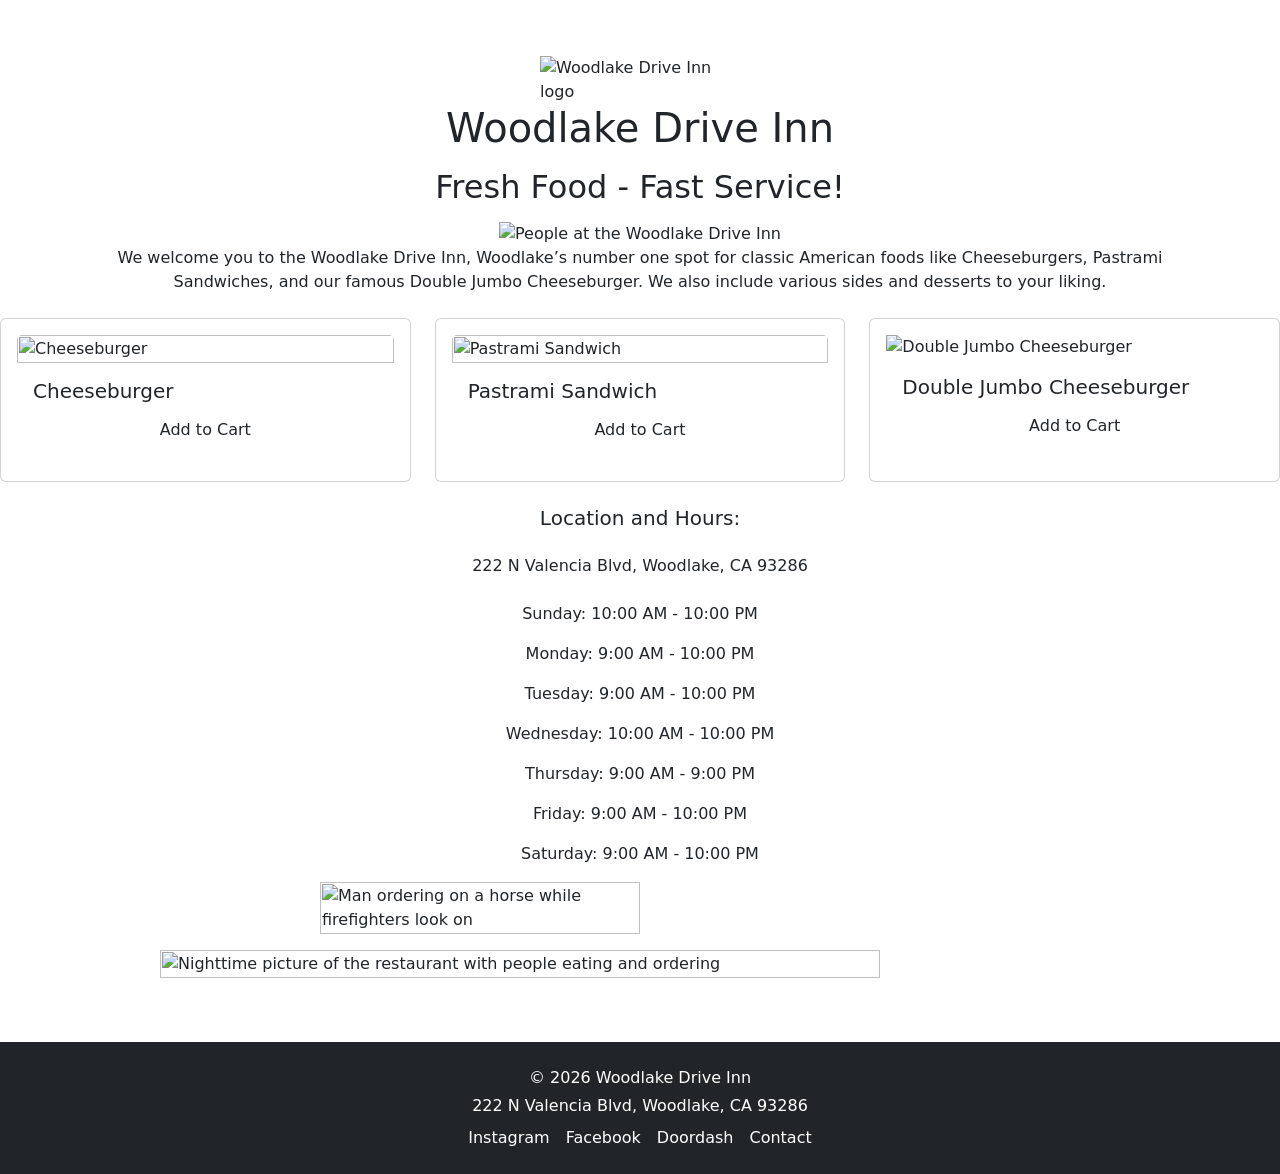
==== index.html @ 05c45b43 "Add Files via Upload" ====
<html lang="en">
<head>
    <meta charset="UTF-8">
    <meta name="viewport" content="width=device-width, initial-scale=1.0">
    <title>Woodlake Drive Inn Homepage</title>
    <link href="https://cdn.jsdelivr.net/npm/bootstrap@5.3.3/dist/css/bootstrap.min.css" rel="stylesheet">
    <script src="https://cdn.jsdelivr.net/npm/bootstrap@5.3.3/dist/js/bootstrap.bundle.min.js"></script>
  
   <script>
  document.querySelectorAll(".custom-btn").forEach(function(button) {
    button.addEventListener("click", function(event) {
      event.preventDefault();
      alert("Item added to cart!");
    });
  });
</script>
  
</head>
<body>
    <nav class="navbar navbar-expand-lg navbar-dark custom-nav">
        <div class="container-fluid">
            <a class="navbar-brand" href="#">Woodlake Drive Inn</a>
            <button class="navbar-toggler" type="button" data-bs-toggle="collapse" data-bs-target="#navbarNav">
                <span class="navbar-toggler-icon"></span>
            </button>
            <div class="collapse navbar-collapse" id="navbarNav">
                <ul class="navbar-nav ms-auto text-center">
                    <li class="nav-item">
                        <a class="nav-link" href="https://codepen.io/dsor2829/pen/bNwyqYM" target="_top">Homepage</a>
                    </li>
                    <li class="nav-item">
                        <a class="nav-link" href="https://codepen.io/dsor2829/pen/NPRVJaR" target="_top">About</a>
                    </li>
                    <li class="nav-item">
                        <a class="nav-link" href="https://codepen.io/dsor2829/pen/WbGqdOd" target="_top">Menu</a>
                    </li>
                    <li class="nav-item">
                        <a class="nav-link" href="https://codepen.io/dsor2829/pen/azmeOKB" target="_top">Contact</a>
                    </li>
                </ul>
            </div>
        </div>
    </nav>

    <header>
        <div class="d-flex justify-content-center">
            <img src="https://i.postimg.cc/Qtz8GbBs/IMG-3479.jpg" class="img-fluid" style="max-width: 200px;" alt="Woodlake Drive Inn logo">
        </div>
        <div class="container">
            <h1 class="text-center title mb-3">Woodlake Drive Inn</h1>
            <h2 class="text-center title mb-3">Fresh Food - Fast Service!</h2>
            <div class="d-flex justify-content-center">
                <img src="https://img.p.mapq.st/?url=https%3A%2F%2Fs3-media0.fl.yelpcdn.com%2Fbphoto%2FOnA_fVxr8tZRscwku1t-7A%2Fl.jpg&w=3840&q=75" class="img-fluid" alt="People at the Woodlake Drive Inn">
            </div>
            <p class="text-center intro mb-4">We welcome you to the Woodlake Drive Inn, Woodlake’s number one spot for classic American foods like Cheeseburgers, Pastrami Sandwiches, and our famous Double Jumbo Cheeseburger. We also include various sides and desserts to your liking.</p>
        </div>
    </header>

    <main>
        <div class="row">
            <div class="col-md-4 mb-4">
                <div class="card h-100 p-3">
                    <img src="https://images.pexels.com/photos/14709732/pexels-photo-14709732.jpeg?_gl=1*ji3bkt*_ga*OTI4MTMyMDUuMTc1NjQzNDcyMQ..*_ga_8JE65Q40S6*czE3NzcxNzk0MDMkbzYkZzEkdDE3NzcxNzk0MDckajU2JGwwJGgw" class="card-img-top" alt="Cheeseburger">
                    <div class="card-body">
                        <h5 class="card-title">Cheeseburger</h5>
                        <a href="#" class="btn custom-btn w-100">Add to Cart</a>
                    </div>
                </div>
            </div>
            <div class="col-md-4 mb-4">
                <div class="card h-100 p-3">
                    <img src="https://lh3.googleusercontent.com/gps-cs-s/APNQkAEDbWRzdRw88tlWXIIUAgD6nmYWZzxxOpsS__Xj8s-1XSK4YJ6Xn-HkDJFaTqY8hGySN_1l9vkNMyyOi7B-Hrk3O-BohiX4NkhnmMzo6VrFHKtcj1kHhDX1-uHtS2G4Lucsp8_Rog=s1360-w1360-h1020-rw" class="card-img-top" alt="Pastrami Sandwich">
                    <div class="card-body">
                        <h5 class="card-title">Pastrami Sandwich</h5>
                        <a href="#" class="btn custom-btn w-100">Add to Cart</a>
                    </div>
                </div>
            </div>
            <div class="col-md-4 mb-4">
                <div class="card h-100 p-3">
                    <img src="https://lh3.googleusercontent.com/gps-cs-s/APNQkAFcCEiRDYB6185LPVn9vlv_KAk55P96xJWqvk42FsCVnpW-6ZvcK2GmLlcQb9eF0sDUcIitbQEe2QIjKrkqFUX9OJ_e_IjwjYVULR1MiAPpqPZZiAByL42lurvo6nKn55OzAtyg=s1360-w1360-h1020-rw" alt="Double Jumbo Cheeseburger">
                    <div class="card-body">
                        <h5 class="card-title">Double Jumbo Cheeseburger</h5>
                        <a href="#" class="btn custom-btn w-100">Add to Cart</a>
                    </div>
                </div>
            </div>
        </div>
        <h5 class="text-center intro mb-4">Location and Hours:</h5>
        <p class="text-center intro mb-4">222 N Valencia Blvd, Woodlake, CA 93286</p>
        <p class="text-center intro mb-3">Sunday: 10:00 AM - 10:00 PM</p>
        <p class="text-center intro mb-3">Monday: 9:00 AM - 10:00 PM</p>
        <p class="text-center intro mb-3">Tuesday: 9:00 AM - 10:00 PM</p>
        <p class="text-center intro mb-3">Wednesday: 10:00 AM - 10:00 PM</p>
        <p class="text-center intro mb-3">Thursday: 9:00 AM - 9:00 PM</p>
        <p class="text-center intro mb-3">Friday: 9:00 AM - 10:00 PM</p>
        <p class="text-center intro mb-3">Saturday: 9:00 AM - 10:00 PM</p>
    </main>

    <div class="d-flex justify-content-center">
        <img src="https://i.postimg.cc/7htJSW-3m/woodlake-drive-inn-firefighters-eating-horse-on-side.jpg" class="card-img-top w-50 mb-3" alt="Man ordering on a horse while firefighters look on">
    </div>

    <div class="d-flex justify-content-center">
        <img src="https://i.postimg.cc/zD7CJdg5/IMG-2518.jpg" class="card-img-top w-75 mb-3" alt="Nighttime picture of the restaurant with people eating and ordering">
    </div>

    <footer class="bg-dark text-white text-center py-4 mt-5">
        <div class="container">
            <p class="mb-1">&copy; 2026 Woodlake Drive Inn</p>
            <p class="mb-2">222 N Valencia Blvd, Woodlake, CA 93286</p>
            <div class="d-flex justify-content-center gap-3">
                <a href="https://www.instagram.com/woodlakedrivein/?hl=en" target="_blank" class="text-white text-decoration-none">Instagram</a>
                <a href="https://www.facebook.com/woodlakedriveinofficial/" target="_blank" class="text-white text-decoration-none">Facebook</a>
                <a href="https://www.doordash.com/home" target="_blank" class="text-white text-decoration-none">Doordash</a>
                <a href="tel:+15595648439" target="_blank" class="text-white text-decoration-none">Contact</a>
            </div>
        </div>
    </footer>
</body>
</html>
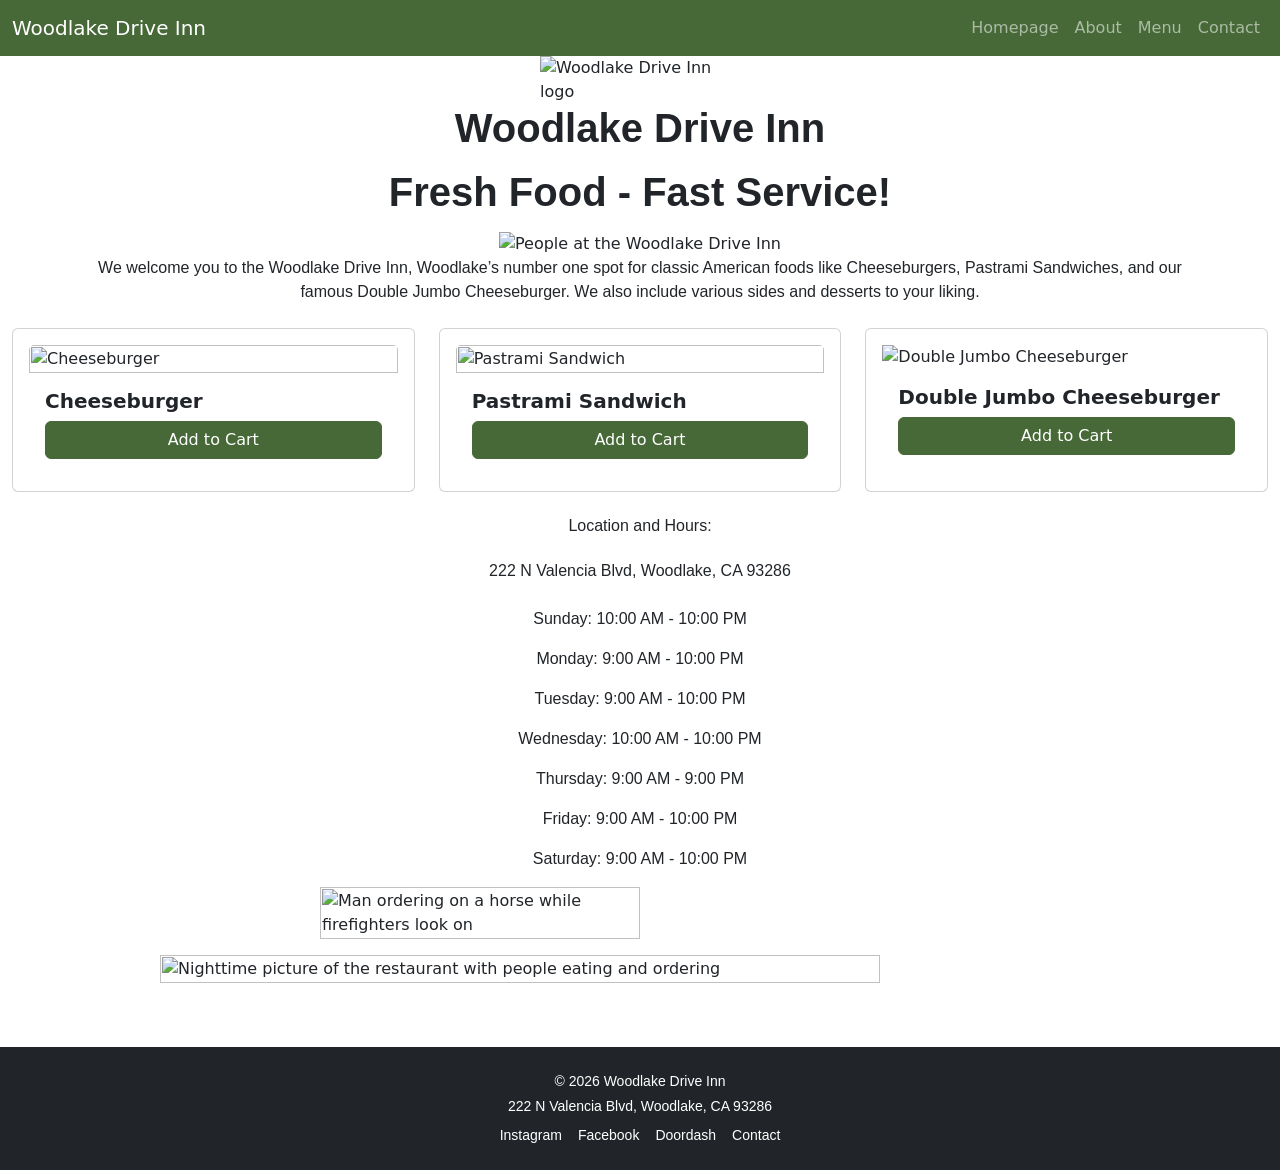
==== commit 1827612d: "Update index.html To connect the HTML with the CSS" ====
--- a/index.html
+++ b/index.html
@@ -3,18 +3,9 @@
     <meta charset="UTF-8">
     <meta name="viewport" content="width=device-width, initial-scale=1.0">
     <title>Woodlake Drive Inn Homepage</title>
-    <link href="https://cdn.jsdelivr.net/npm/bootstrap@5.3.3/dist/css/bootstrap.min.css" rel="stylesheet">
-    <script src="https://cdn.jsdelivr.net/npm/bootstrap@5.3.3/dist/js/bootstrap.bundle.min.js"></script>
-  
-   <script>
-  document.querySelectorAll(".custom-btn").forEach(function(button) {
-    button.addEventListener("click", function(event) {
-      event.preventDefault();
-      alert("Item added to cart!");
-    });
-  });
-</script>
-  
+    <link href="https://cdn.jsdelivr.net/npm/bootstrap@5.3.3/dist/css/bootstrap.min.css" rel="stylesheet"> 
+    <link rel="stylesheet" href="index.css">
+    <script src="https://cdn.jsdelivr.net/npm/bootstrap@5.3.3/dist/js/bootstrap.bundle.min.js"></script>  
 </head>
 <body>
     <nav class="navbar navbar-expand-lg navbar-dark custom-nav">
@@ -118,4 +109,4 @@
         </div>
     </footer>
 </body>
-</html>+</html>
--- a/index.css
+++ b/index.css
@@ -0,0 +1,107 @@
+
+.navbar,
+footer {
+  width: 100%;
+}
+
+.title {
+  font-family: 'Outfit', sans-serif;
+  font-size: 40px;
+  font-weight: 700;
+}
+
+.intro {
+  font-family: 'Public Sans', sans-serif;
+  font-size: 16px;
+  font-weight: 400;
+}
+
+.card-text {
+  font-size: 14px;
+  font-weight: 400;
+}
+
+.card-title {
+  font-weight: 600;
+}
+
+.custom-nav {
+  background-color: #466937;
+}
+
+.btn.custom-btn {
+  background-color: #466937;
+  border-color: #466937;
+  color: white;
+  transition: all 0.3s ease;
+}
+
+.btn.custom-btn:hover {
+  background-color: #35552a;
+  border-color: #35552a;
+  transform: scale(1.03);
+}
+
+.nav-link {
+  transition: all 0.3s ease;
+}
+
+.nav-link:hover {
+  color: #f7d774 !important;
+  text-decoration: underline;
+}
+
+.card {
+  transition: all 0.3s ease;
+}
+
+.card:hover {
+  transform: translateY(-5px);
+  box-shadow: 0 8px 18px rgba(0, 0, 0, 0.2);
+}
+
+footer {
+  font-family: 'Public Sans', sans-serif;
+  font-size: 14px;
+  font-weight: 400;
+}
+
+footer a {
+  transition: color 0.3s ease;
+}
+
+footer a:hover {
+  color: #f7d774 !important;
+}
+
+.row {
+  padding-left: 12px;
+  padding-right: 12px;
+}
+
+img {
+  max-width: 100%;
+  height: auto;
+}
+
+@media (max-width: 576px) {
+  .title {
+    font-size: 32px;
+  }
+
+  .intro {
+    font-size: 15px;
+  }
+
+  .card {
+    margin-bottom: 20px;
+  }
+}
+
+footer a {
+  transition: color 0.3s ease;
+}
+
+footer a:hover {
+  color: #f7d774 !important;
+}
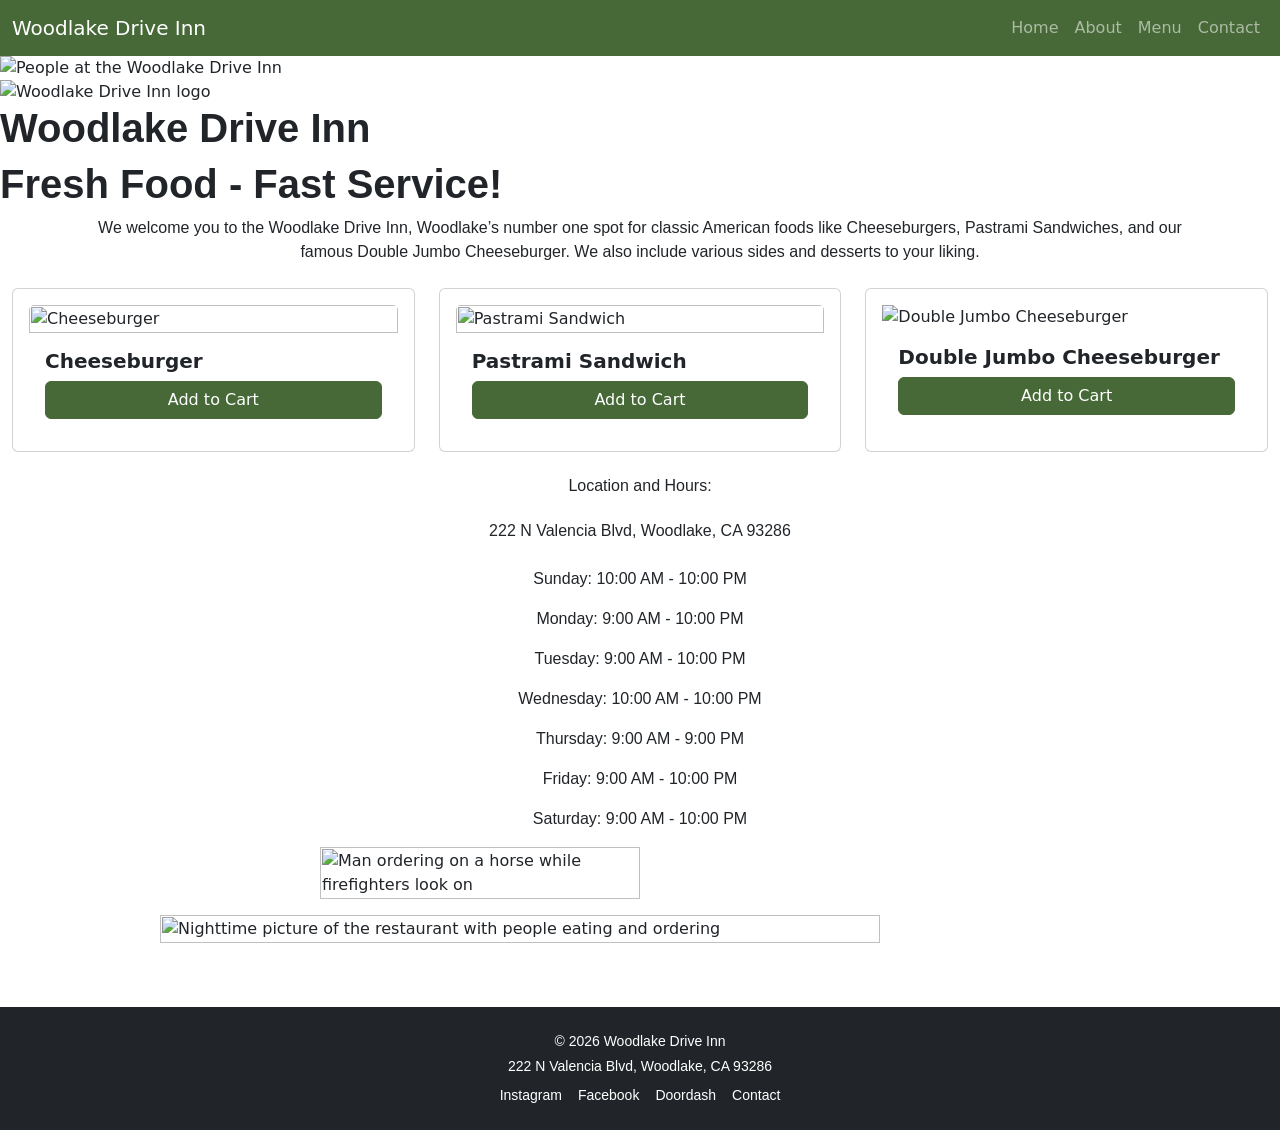
==== commit 4bbfd9c7: "Update index.html" ====
--- a/index.html
+++ b/index.html
@@ -4,8 +4,8 @@
     <meta name="viewport" content="width=device-width, initial-scale=1.0">
     <title>Woodlake Drive Inn Homepage</title>
     <link href="https://cdn.jsdelivr.net/npm/bootstrap@5.3.3/dist/css/bootstrap.min.css" rel="stylesheet"> 
-    <link rel="stylesheet" href="index.css">
     <script src="https://cdn.jsdelivr.net/npm/bootstrap@5.3.3/dist/js/bootstrap.bundle.min.js"></script>  
+        <link rel="stylesheet" href="index.css">
 </head>
 <body>
     <nav class="navbar navbar-expand-lg navbar-dark custom-nav">
@@ -15,37 +15,41 @@
                 <span class="navbar-toggler-icon"></span>
             </button>
             <div class="collapse navbar-collapse" id="navbarNav">
-                <ul class="navbar-nav ms-auto text-center">
+                 <ul class="navbar-nav ms-auto text-center">
                     <li class="nav-item">
-                        <a class="nav-link" href="https://codepen.io/dsor2829/pen/bNwyqYM" target="_top">Homepage</a>
+                        <a class="nav-link" href="index.html" target="_top">Home</a>
                     </li>
                     <li class="nav-item">
-                        <a class="nav-link" href="https://codepen.io/dsor2829/pen/NPRVJaR" target="_top">About</a>
+                        <a class="nav-link" href="about.html" target="_top">About</a>
                     </li>
                     <li class="nav-item">
-                        <a class="nav-link" href="https://codepen.io/dsor2829/pen/WbGqdOd" target="_top">Menu</a>
+                        <a class="nav-link" href="menu.html" target="_top">Menu</a>
                     </li>
                     <li class="nav-item">
-                        <a class="nav-link" href="https://codepen.io/dsor2829/pen/azmeOKB" target="_top">Contact</a>
+                        <a class="nav-link" href="contact.html" target="_top">Contact</a>
                     </li>
                 </ul>
             </div>
         </div>
     </nav>
-
-    <header>
-        <div class="d-flex justify-content-center">
-            <img src="https://i.postimg.cc/Qtz8GbBs/IMG-3479.jpg" class="img-fluid" style="max-width: 200px;" alt="Woodlake Drive Inn logo">
-        </div>
-        <div class="container">
-            <h1 class="text-center title mb-3">Woodlake Drive Inn</h1>
-            <h2 class="text-center title mb-3">Fresh Food - Fast Service!</h2>
-            <div class="d-flex justify-content-center">
-                <img src="https://img.p.mapq.st/?url=https%3A%2F%2Fs3-media0.fl.yelpcdn.com%2Fbphoto%2FOnA_fVxr8tZRscwku1t-7A%2Fl.jpg&w=3840&q=75" class="img-fluid" alt="People at the Woodlake Drive Inn">
-            </div>
-            <p class="text-center intro mb-4">We welcome you to the Woodlake Drive Inn, Woodlake’s number one spot for classic American foods like Cheeseburgers, Pastrami Sandwiches, and our famous Double Jumbo Cheeseburger. We also include various sides and desserts to your liking.</p>
-        </div>
-    </header>
+    
+    <header class="hero">
+    <img src="https://img.p.mapq.st/?url=https%3A%2F%2Fs3-media0.fl.yelpcdn.com%2Fbphoto%2FOnA_fVxr8tZRscwku1t-7A%2Fl.jpg&w=3840&q=75"
+         class="hero-img"
+         alt="People at the Woodlake Drive Inn">
+    <div class="hero-overlay">
+        <img src="https://i.postimg.cc/Qtz8GbBs/IMG-3479.jpg"
+             class="hero-logo"
+             alt="Woodlake Drive Inn logo">
+        <h1 class="title">Woodlake Drive Inn</h1>
+        <h2 class="title">Fresh Food - Fast Service!</h2>
+    </div>
+</header>
+<div class="container">
+    <p class="text-center intro mb-4">
+        We welcome you to the Woodlake Drive Inn, Woodlake’s number one spot for classic American foods like Cheeseburgers, Pastrami Sandwiches, and our famous Double Jumbo Cheeseburger. We also include various sides and desserts to your liking.
+    </p>
+</div>
 
     <main>
         <div class="row">
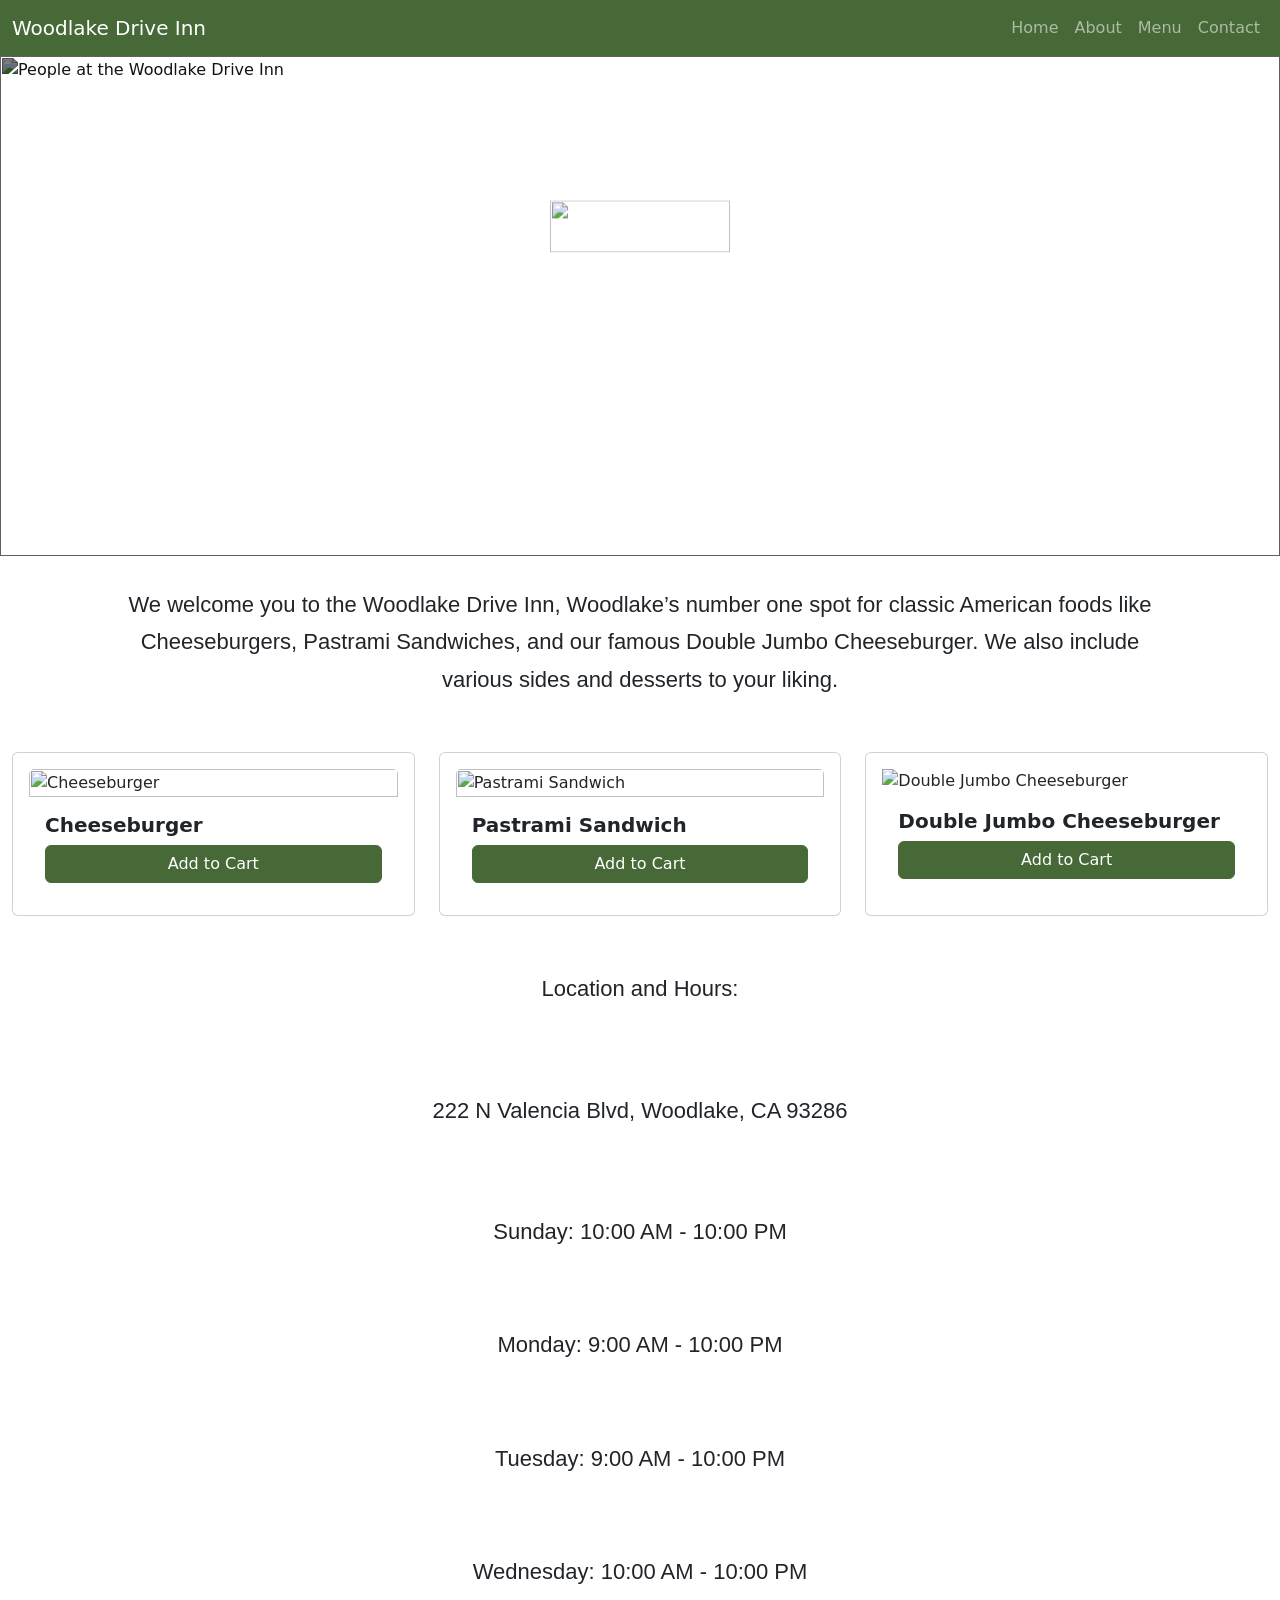
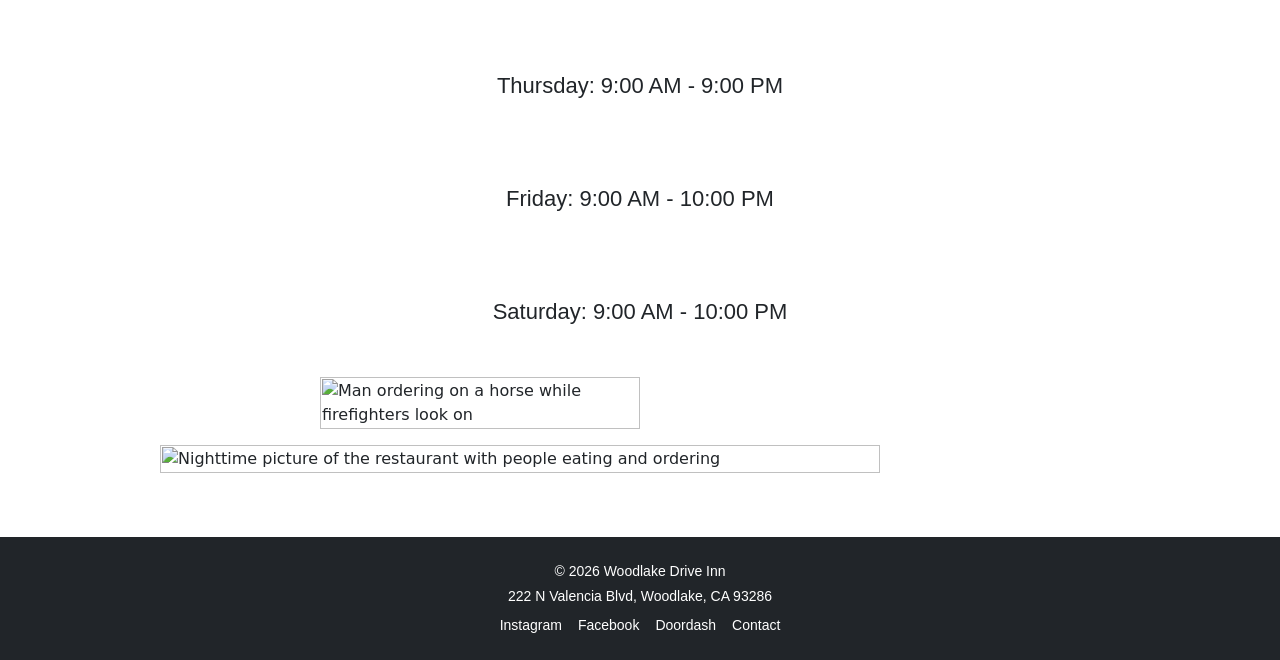
==== commit ef809ac8: "Update index.html" ====
--- a/index.html
+++ b/index.html
@@ -1,116 +1,268 @@
 <html lang="en">
+
 <head>
     <meta charset="UTF-8">
     <meta name="viewport" content="width=device-width, initial-scale=1.0">
     <title>Woodlake Drive Inn Homepage</title>
-    <link href="https://cdn.jsdelivr.net/npm/bootstrap@5.3.3/dist/css/bootstrap.min.css" rel="stylesheet"> 
-    <script src="https://cdn.jsdelivr.net/npm/bootstrap@5.3.3/dist/js/bootstrap.bundle.min.js"></script>  
-        <link rel="stylesheet" href="index.css">
+
+    <link href="https://cdn.jsdelivr.net/npm/bootstrap@5.3.3/dist/css/bootstrap.min.css" rel="stylesheet">
+
+    <script src="https://cdn.jsdelivr.net/npm/bootstrap@5.3.3/dist/js/bootstrap.bundle.min.js"></script>
+
+    <link rel="stylesheet" href="index.css">
 </head>
+
 <body>
+
     <nav class="navbar navbar-expand-lg navbar-dark custom-nav">
+
         <div class="container-fluid">
+
             <a class="navbar-brand" href="#">Woodlake Drive Inn</a>
-            <button class="navbar-toggler" type="button" data-bs-toggle="collapse" data-bs-target="#navbarNav">
+
+            <button class="navbar-toggler"
+                    type="button"
+                    data-bs-toggle="collapse"
+                    data-bs-target="#navbarNav">
+
                 <span class="navbar-toggler-icon"></span>
+
             </button>
+
             <div class="collapse navbar-collapse" id="navbarNav">
-                 <ul class="navbar-nav ms-auto text-center">
+
+                <ul class="navbar-nav ms-auto text-center">
+
                     <li class="nav-item">
                         <a class="nav-link" href="index.html" target="_top">Home</a>
                     </li>
+
                     <li class="nav-item">
                         <a class="nav-link" href="about.html" target="_top">About</a>
                     </li>
+
                     <li class="nav-item">
                         <a class="nav-link" href="menu.html" target="_top">Menu</a>
                     </li>
+
                     <li class="nav-item">
                         <a class="nav-link" href="contact.html" target="_top">Contact</a>
                     </li>
+
                 </ul>
-            </div>
-        </div>
+
+            </div>
+
+        </div>
+
     </nav>
-    
+
+
     <header class="hero">
-    <img src="https://img.p.mapq.st/?url=https%3A%2F%2Fs3-media0.fl.yelpcdn.com%2Fbphoto%2FOnA_fVxr8tZRscwku1t-7A%2Fl.jpg&w=3840&q=75"
-         class="hero-img"
-         alt="People at the Woodlake Drive Inn">
-    <div class="hero-overlay">
-        <img src="https://i.postimg.cc/Qtz8GbBs/IMG-3479.jpg"
-             class="hero-logo"
-             alt="Woodlake Drive Inn logo">
-        <h1 class="title">Woodlake Drive Inn</h1>
-        <h2 class="title">Fresh Food - Fast Service!</h2>
+
+        <img src="https://img.p.mapq.st/?url=https%3A%2F%2Fs3-media0.fl.yelpcdn.com%2Fbphoto%2FOnA_fVxr8tZRscwku1t-7A%2Fl.jpg&w=3840&q=75"
+             class="hero-img"
+             alt="People at the Woodlake Drive Inn">
+
+        <div class="hero-overlay">
+
+            <img src="https://i.postimg.cc/Qtz8GbBs/IMG-3479.jpg"
+                 class="hero-logo"
+                 alt="Woodlake Drive Inn logo">
+
+            <h1 class="title">Woodlake Drive Inn</h1>
+
+            <h2 class="title">Fresh Food - Fast Service!</h2>
+
+        </div>
+
+    </header>
+
+
+    <div class="container">
+
+        <p class="text-center intro mb-4">
+            We welcome you to the Woodlake Drive Inn, Woodlake’s number one spot for classic American foods like Cheeseburgers, Pastrami Sandwiches, and our famous Double Jumbo Cheeseburger. We also include various sides and desserts to your liking.
+        </p>
+
     </div>
-</header>
-<div class="container">
-    <p class="text-center intro mb-4">
-        We welcome you to the Woodlake Drive Inn, Woodlake’s number one spot for classic American foods like Cheeseburgers, Pastrami Sandwiches, and our famous Double Jumbo Cheeseburger. We also include various sides and desserts to your liking.
-    </p>
-</div>
+
 
     <main>
+
         <div class="row">
+
             <div class="col-md-4 mb-4">
+
                 <div class="card h-100 p-3">
-                    <img src="https://images.pexels.com/photos/14709732/pexels-photo-14709732.jpeg?_gl=1*ji3bkt*_ga*OTI4MTMyMDUuMTc1NjQzNDcyMQ..*_ga_8JE65Q40S6*czE3NzcxNzk0MDMkbzYkZzEkdDE3NzcxNzk0MDckajU2JGwwJGgw" class="card-img-top" alt="Cheeseburger">
+
+                    <img src="https://images.pexels.com/photos/14709732/pexels-photo-14709732.jpeg?_gl=1*ji3bkt*_ga*OTI4MTMyMDUuMTc1NjQzNDcyMQ..*_ga_8JE65Q40S6*czE3NzcxNzk0MDMkbzYkZzEkdDE3NzcxNzk0MDckajU2JGwwJGgw"
+                         class="card-img-top"
+                         alt="Cheeseburger">
+
                     <div class="card-body">
+
                         <h5 class="card-title">Cheeseburger</h5>
-                        <a href="#" class="btn custom-btn w-100">Add to Cart</a>
+
+                        <a href="#" class="btn custom-btn w-100">
+                            Add to Cart
+                        </a>
+
                     </div>
+
                 </div>
-            </div>
+
+            </div>
+
+
             <div class="col-md-4 mb-4">
+
                 <div class="card h-100 p-3">
-                    <img src="https://lh3.googleusercontent.com/gps-cs-s/APNQkAEDbWRzdRw88tlWXIIUAgD6nmYWZzxxOpsS__Xj8s-1XSK4YJ6Xn-HkDJFaTqY8hGySN_1l9vkNMyyOi7B-Hrk3O-BohiX4NkhnmMzo6VrFHKtcj1kHhDX1-uHtS2G4Lucsp8_Rog=s1360-w1360-h1020-rw" class="card-img-top" alt="Pastrami Sandwich">
+
+                    <img src="https://lh3.googleusercontent.com/gps-cs-s/APNQkAEDbWRzdRw88tlWXIIUAgD6nmYWZzxxOpsS__Xj8s-1XSK4YJ6Xn-HkDJFaTqY8hGySN_1l9vkNMyyOi7B-Hrk3O-BohiX4NkhnmMzo6VrFHKtcj1kHhDX1-uHtS2G4Lucsp8_Rog=s1360-w1360-h1020-rw"
+                         class="card-img-top"
+                         alt="Pastrami Sandwich">
+
                     <div class="card-body">
+
                         <h5 class="card-title">Pastrami Sandwich</h5>
-                        <a href="#" class="btn custom-btn w-100">Add to Cart</a>
+
+                        <a href="#" class="btn custom-btn w-100">
+                            Add to Cart
+                        </a>
+
                     </div>
+
                 </div>
-            </div>
+
+            </div>
+
+
             <div class="col-md-4 mb-4">
+
                 <div class="card h-100 p-3">
-                    <img src="https://lh3.googleusercontent.com/gps-cs-s/APNQkAFcCEiRDYB6185LPVn9vlv_KAk55P96xJWqvk42FsCVnpW-6ZvcK2GmLlcQb9eF0sDUcIitbQEe2QIjKrkqFUX9OJ_e_IjwjYVULR1MiAPpqPZZiAByL42lurvo6nKn55OzAtyg=s1360-w1360-h1020-rw" alt="Double Jumbo Cheeseburger">
+
+                    <img src="https://lh3.googleusercontent.com/gps-cs-s/APNQkAFcCEiRDYB6185LPVn9vlv_KAk55P96xJWqvk42FsCVnpW-6ZvcK2GmLlcQb9eF0sDUcIitbQEe2QIjKrkqFUX9OJ_e_IjwjYVULR1MiAPpqPZZiAByL42lurvo6nKn55OzAtyg=s1360-w1360-h1020-rw"
+                         alt="Double Jumbo Cheeseburger">
+
                     <div class="card-body">
-                        <h5 class="card-title">Double Jumbo Cheeseburger</h5>
-                        <a href="#" class="btn custom-btn w-100">Add to Cart</a>
+
+                        <h5 class="card-title">
+                            Double Jumbo Cheeseburger
+                        </h5>
+
+                        <a href="#" class="btn custom-btn w-100">
+                            Add to Cart
+                        </a>
+
                     </div>
+
                 </div>
-            </div>
-        </div>
-        <h5 class="text-center intro mb-4">Location and Hours:</h5>
-        <p class="text-center intro mb-4">222 N Valencia Blvd, Woodlake, CA 93286</p>
-        <p class="text-center intro mb-3">Sunday: 10:00 AM - 10:00 PM</p>
-        <p class="text-center intro mb-3">Monday: 9:00 AM - 10:00 PM</p>
-        <p class="text-center intro mb-3">Tuesday: 9:00 AM - 10:00 PM</p>
-        <p class="text-center intro mb-3">Wednesday: 10:00 AM - 10:00 PM</p>
-        <p class="text-center intro mb-3">Thursday: 9:00 AM - 9:00 PM</p>
-        <p class="text-center intro mb-3">Friday: 9:00 AM - 10:00 PM</p>
-        <p class="text-center intro mb-3">Saturday: 9:00 AM - 10:00 PM</p>
+
+            </div>
+
+        </div>
+
+
+        <h5 class="text-center intro mb-4">
+            Location and Hours:
+        </h5>
+
+        <p class="text-center intro mb-4">
+            222 N Valencia Blvd, Woodlake, CA 93286
+        </p>
+
+        <p class="text-center intro mb-3">
+            Sunday: 10:00 AM - 10:00 PM
+        </p>
+
+        <p class="text-center intro mb-3">
+            Monday: 9:00 AM - 10:00 PM
+        </p>
+
+        <p class="text-center intro mb-3">
+            Tuesday: 9:00 AM - 10:00 PM
+        </p>
+
+        <p class="text-center intro mb-3">
+            Wednesday: 10:00 AM - 10:00 PM
+        </p>
+
+        <p class="text-center intro mb-3">
+            Thursday: 9:00 AM - 9:00 PM
+        </p>
+
+        <p class="text-center intro mb-3">
+            Friday: 9:00 AM - 10:00 PM
+        </p>
+
+        <p class="text-center intro mb-3">
+            Saturday: 9:00 AM - 10:00 PM
+        </p>
+
     </main>
 
+
     <div class="d-flex justify-content-center">
-        <img src="https://i.postimg.cc/7htJSW-3m/woodlake-drive-inn-firefighters-eating-horse-on-side.jpg" class="card-img-top w-50 mb-3" alt="Man ordering on a horse while firefighters look on">
+
+        <img src="https://i.postimg.cc/7htJSW-3m/woodlake-drive-inn-firefighters-eating-horse-on-side.jpg"
+             class="card-img-top w-50 mb-3"
+             alt="Man ordering on a horse while firefighters look on">
+
     </div>
 
+
     <div class="d-flex justify-content-center">
-        <img src="https://i.postimg.cc/zD7CJdg5/IMG-2518.jpg" class="card-img-top w-75 mb-3" alt="Nighttime picture of the restaurant with people eating and ordering">
+
+        <img src="https://i.postimg.cc/zD7CJdg5/IMG-2518.jpg"
+             class="card-img-top w-75 mb-3"
+             alt="Nighttime picture of the restaurant with people eating and ordering">
+
     </div>
 
+
     <footer class="bg-dark text-white text-center py-4 mt-5">
+
         <div class="container">
+
             <p class="mb-1">&copy; 2026 Woodlake Drive Inn</p>
-            <p class="mb-2">222 N Valencia Blvd, Woodlake, CA 93286</p>
+
+            <p class="mb-2">
+                222 N Valencia Blvd, Woodlake, CA 93286
+            </p>
+
             <div class="d-flex justify-content-center gap-3">
-                <a href="https://www.instagram.com/woodlakedrivein/?hl=en" target="_blank" class="text-white text-decoration-none">Instagram</a>
-                <a href="https://www.facebook.com/woodlakedriveinofficial/" target="_blank" class="text-white text-decoration-none">Facebook</a>
-                <a href="https://www.doordash.com/home" target="_blank" class="text-white text-decoration-none">Doordash</a>
-                <a href="tel:+15595648439" target="_blank" class="text-white text-decoration-none">Contact</a>
-            </div>
-        </div>
+
+                <a href="https://www.instagram.com/woodlakedrivein/?hl=en"
+                   target="_blank"
+                   class="text-white text-decoration-none">
+                   Instagram
+                </a>
+
+                <a href="https://www.facebook.com/woodlakedriveinofficial/"
+                   target="_blank"
+                   class="text-white text-decoration-none">
+                   Facebook
+                </a>
+
+                <a href="https://www.doordash.com/home"
+                   target="_blank"
+                   class="text-white text-decoration-none">
+                   Doordash
+                </a>
+
+                <a href="tel:+15595648439"
+                   target="_blank"
+                   class="text-white text-decoration-none">
+                   Contact
+                </a>
+
+            </div>
+
+        </div>
+
     </footer>
+
 </body>
+
 </html>
--- a/index.css
+++ b/index.css
@@ -104,4 +104,87 @@
 
 footer a:hover {
   color: #f7d774 !important;
-}+}
+
+
+.hero {
+    position: relative;
+    width: 100%;
+    height: 500px;
+    overflow: hidden;
+}
+
+.hero-img {
+    width: 100%;
+    height: 100%;
+    object-fit: cover;
+    filter: brightness(50%);
+}
+
+.hero-overlay {
+    position: absolute;
+    top: 50%;
+    left: 50%;
+    transform: translate(-50%, -50%);
+    text-align: center;
+    color: white;
+    width: 90%;
+    padding: 20px;
+}
+
+.hero-logo {
+    max-width: 180px;
+    width: 100%;
+    margin-bottom: 30px;
+}
+
+.hero-overlay h1 {
+    font-size: 3.2rem;
+    font-weight: 700;
+    margin-bottom: 15px;
+    font-family: 'Outfit', sans-serif;
+}
+
+.hero-overlay h2 {
+    font-size: 2rem;
+    font-weight: 600;
+    line-height: 1.4;
+    font-family: 'Outfit', sans-serif;
+}
+
+.intro {
+    font-family: 'Public Sans', sans-serif;
+    font-size: 22px;
+    line-height: 1.7;
+    text-align: center;
+    padding: 30px 20px;
+    max-width: 1100px;
+    margin: auto;
+}
+
+@media (max-width: 768px) {
+
+    .hero {
+        height: 420px;
+    }
+
+    .hero-logo {
+        max-width: 160px;
+        margin-bottom: 20px;
+    }
+
+    .hero-overlay h1 {
+        font-size: 2.6rem;
+        margin-bottom: 10px;
+    }
+
+    .hero-overlay h2 {
+        font-size: 1.7rem;
+    }
+
+    .intro {
+        font-size: 18px;
+        padding: 25px 18px;
+    }
+
+}
